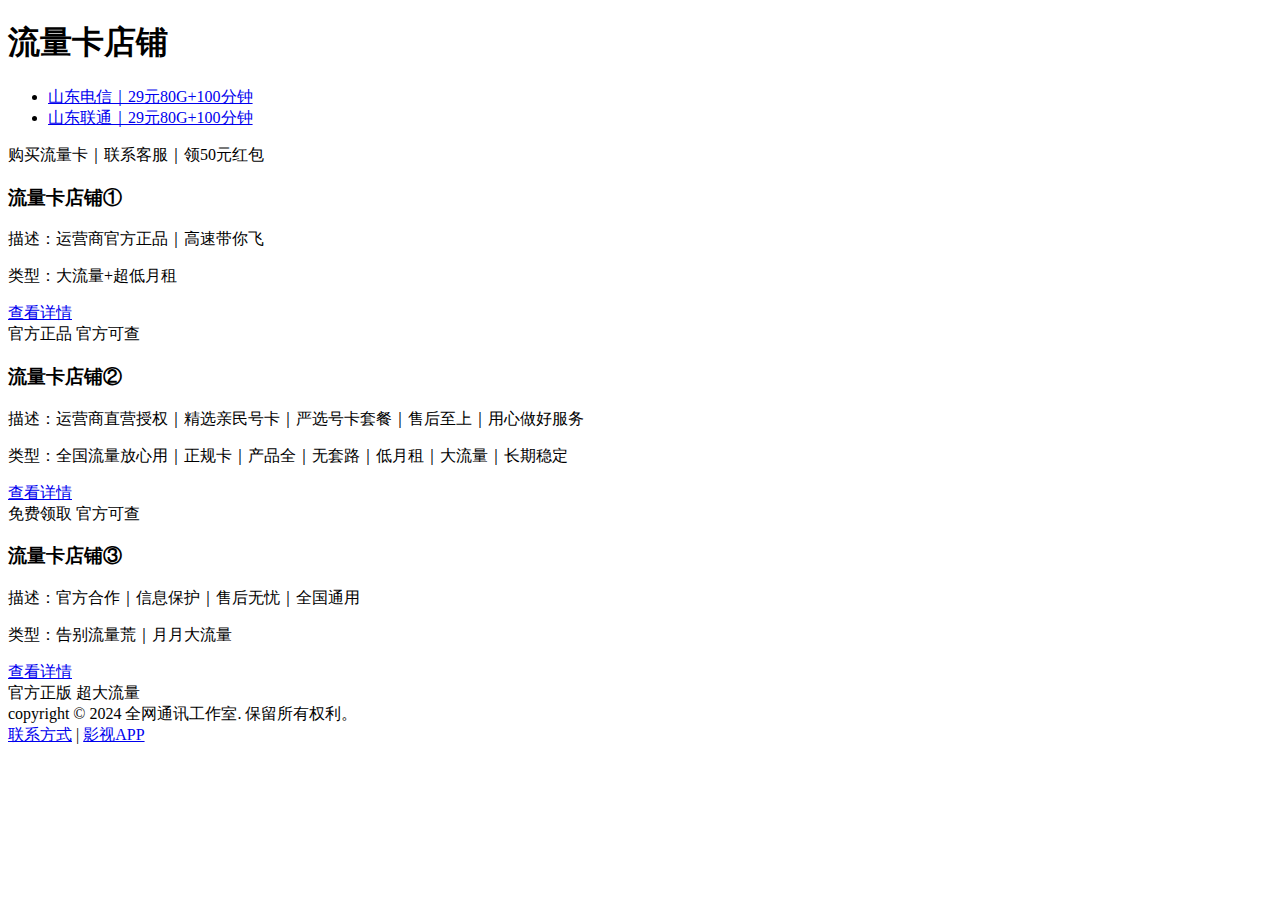
==== index.html @ e6051fe5 "Add files via upload" ====
<!DOCTYPE html>
<html lang="en">
<head>
<meta charset="UTF-8">
<meta name="viewport" content="width=device-width, initial-scale=1.0">
<title>流量卡店铺推荐</title>
<!-- 引入外部CSS文件 -->
<link rel="stylesheet" href="static/css/styles.css">
</head>
<body>
<div class="container">
    <h1>流量卡店铺</h1>
<div class="announcement-container">
        <ul class="announcement-list">
            <li><a href="https://172.lot-ml.com/h5orderEn/index?pudID=a815b3887ab3522a&userid=a4061d1ff6584527" class="no-underline">山东电信｜29元80G+100分钟</a></li>
            <li><a href="https://172.lot-ml.com/h5orderEn/index?pudID=52a3ed15bb6a7213&userid=a4061d1ff6584527" class="no-underline">山东联通｜29元80G+100分钟</a></li>

            <!-- 更多公告 -->
        </ul>
    </div>

    <script src="static/js/gonggao.js"></script>
    <div class="footer2">
   购买流量卡｜联系客服｜领50元红包<br>
   </div>
        
    <div class="download-item">
        <h3>流量卡店铺①</h3>
        <p>描述：运营商官方正品｜高速带你飞</p>
        <p>类型：大流量+超低月租</p>
        <a href="https://haokawx.lot-ml.com/Product/Index/134950" download>查看详情</a>
        <div class="tags">
            <span class="tag">官方正品</span>
            <span class="tag">官方可查</span>
        </div>
    </div>
    <div class="download-item">
        <h3>流量卡店铺②</h3>
        <p>描述：运营商直营授权｜精选亲民号卡｜严选号卡套餐｜售后至上｜用心做好服务</p>
        <p>类型：全国流量放心用｜正规卡｜产品全｜无套路｜低月租｜大流量｜长期稳定</p>
        <a href="https://index.feihuang.vip/hk/index?st=1&mid=24109&sc=24031011443640" download>查看详情</a>
        <div class="tags">
            <span class="tag">免费领取</span>
            <span class="tag">官方可查</span>
        </div>
    </div>
    <div class="download-item">
        <h3>流量卡店铺③</h3>
        <p>描述：官方合作｜信息保护｜售后无忧｜全国通用</p>
        <p>类型：告别流量荒｜月月大流量</p>
        <a href="https://wap.kaboshihaoka.com/show/?agent_id=61682" download>查看详情</a>
        <div class="tags">
            <span class="tag">官方正版</span>
            <span class="tag">超大流量</span>
        </div>
    </div>
</div>
</div>
<div class="footer">
   copyright © 2024 全网通讯工作室. 保留所有权利。<br>
        <div class="friend-links">
        <a href="xz/wx1.html" target="_blank">联系方式</a> |
        <a href="ystj.html" target="_blank">影视APP</a>

    </div>
</div>
</body>
</html>
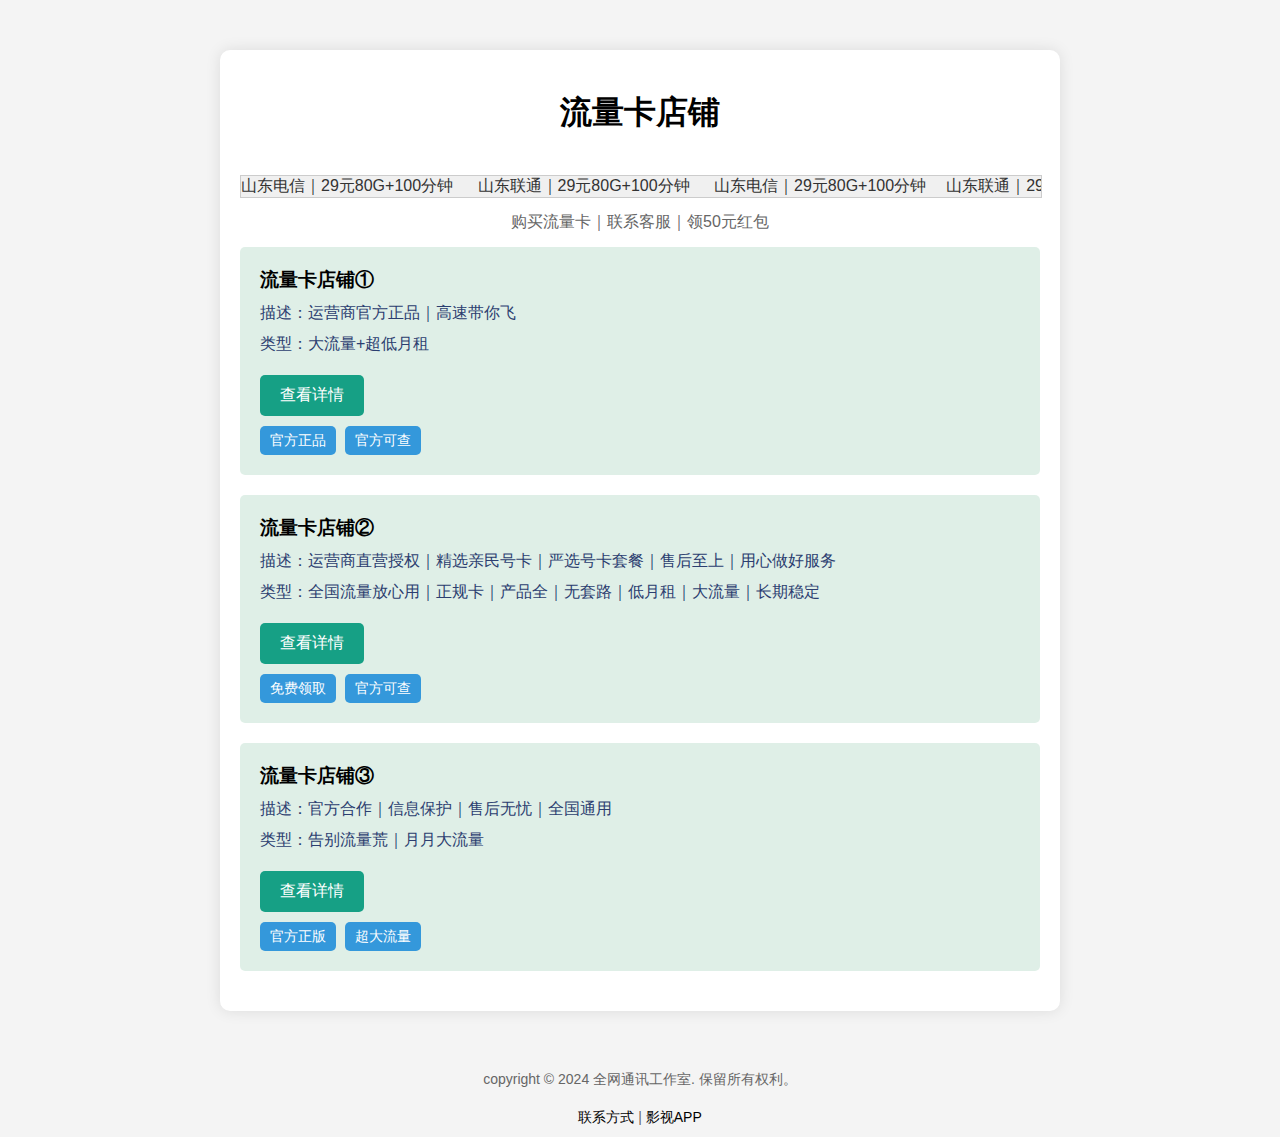
==== commit cea9b348: "Update index.html" ====
--- a/index.html
+++ b/index.html
@@ -59,10 +59,10 @@
 <div class="footer">
    copyright © 2024 全网通讯工作室. 保留所有权利。<br>
         <div class="friend-links">
-        <a href="xz/wx1.html" target="_blank">联系方式</a> |
+        <a href="./xz/wx1.html" target="_blank">联系方式</a> |
         <a href="ystj.html" target="_blank">影视APP</a>
 
     </div>
 </div>
 </body>
-</html>+</html>
--- a/static/css/styles.css
+++ b/static/css/styles.css
@@ -0,0 +1,353 @@
+/* 前端:img */
+/* 后端:译子(铬中云) */
+body {
+    font-family: 'Segoe UI', Tahoma, Geneva, Verdana, sans-serif;
+    background-color: #ec1;
+    margin: 0;
+    padding: 20px;
+    color: #333;
+}
+
+.marquee {
+  overflow: hidden;
+  white-space: nowrap;
+  position: relative;
+  border: 1px solid #ccc;
+}
+
+.marquee a {
+  text-decoration: none; /* 去除下划线 */
+  color: inherit;
+  margin-right: 20px; /* 公告之间的间距，可调整 */
+}
+
+.marquee span {
+  display: inline-block;
+}
+
+
+    #scrollingAnnouncements {
+        overflow: hidden; /* 隐藏超出的内容 */
+        white-space: nowrap; /* 单行显示 */
+        width: 100%; /* 宽度100% */
+        position: relative; /* 相对定位 */
+        padding: 10px; /* 内边距 */
+        border: 1px solid #ccc; /* 边框 */
+        background-color: #f8f8f8; /* 背景颜色 */
+    }
+
+    #scrollingAnnouncements ul {
+        list-style-type: none; /* 移除列表项符号 */
+        margin: 0;
+        padding: 0;
+        display: inline-block; /* 使用内联块级显示 */
+        animation: scrollText 10s linear infinite; /* 使用动画滚动 */
+    }
+
+    @keyframes scrollText {
+        0% { transform: translateX(0); }
+        100% { transform: translateX(calc(-1 * 100%)); } /* 计算移动的距离 */
+    }
+
+    #scrollingAnnouncements .announcement-link {
+        color: #007bff; /* 文本颜色 */
+        text-decoration: none; /* 去掉下划线 */
+    }
+
+    #scrollingAnnouncements .announcement-link:hover {
+        text-decoration: underline; /* 鼠标悬停时显示下划线 */
+    }
+
+
+
+.announcement-container {
+    width: 100%;
+    overflow: hidden;
+    white-space: nowrap;
+    position: relative;
+    background-color: #f0f0f0; /* 滚动条背景颜色 */
+    border: 1px solid #ccc; /* 滚动条边框颜色 */
+}
+
+.announcement-list {
+    list-style: none;
+    padding: 0;
+    margin: 0;
+    display: inline-block;
+    animation: scroll 40s linear infinite;
+}
+
+.announcement-list li {
+    display: inline-block;
+    padding-right: 20px;
+}
+
+.announcement-list a {
+    text-decoration: none;
+    color: #333;
+}
+
+.no-underline {
+    text-decoration: none !important;
+}
+
+@keyframes scroll {
+    0% {
+        transform: translateX(100%);
+    }
+    100% {
+        transform: translateX(-100%);
+    }
+}
+
+
+
+
+#announcement-list {
+    display: flex; /* 使用弹性布局 */
+    list-style-type: none; /* 移除列表默认符号 */
+    margin: 0; /* 清除默认外边距 */
+    padding: 0; /* 清除默认内边距 */
+    animation: scrollText 20s linear infinite; /* 动画 */
+}
+
+@keyframes scrollText {
+    0% { transform: translateX(100%); } /* 开始时全部在视图之外 */
+    100% { transform: translateX(-100%); } /* 结束时全部在视图之外 */
+}
+
+#announcement-list li {
+    flex-shrink: 0; /* 防止列表项缩小 */
+}
+
+#announcement-list a {
+    text-decoration: none; /* 移除链接下划线 */
+    color: #000; /* 链接颜色 */
+    padding: 0 10px; /* 给链接一点内边距 */
+    transition: color 0.3s ease-in-out; /* 鼠标悬停过渡效果 */
+}
+
+#announcement-list a:hover {
+    color: #ff0000; /* 鼠标悬停时链接颜色变化 */
+}
+
+.container {
+    max-width: 900px;
+    margin: 20px auto;
+    background: #02952f;
+    padding: 20px;
+    border-radius: 10px;
+    box-shadow: 0 5px 15px rgba(0,0,0,0.1);
+}
+
+h1 {
+    text-align: center;
+    margin-bottom: 40px;
+    color: #000000;
+}
+
+.download-item {
+    background: #bdc7;
+    padding: 20px;
+    margin-bottom: 20px;
+    border-radius: 5px;
+    transition: transform 0.3s ease;
+}
+
+.download-item:hover {
+    transform: translateY(-10px);
+}
+
+.download-item h3 {
+    margin: 0;
+    color: #000000;
+}
+
+.download-item p {
+    margin: 10px 0;
+    font-size: 1em;
+    color: #2c3e70;
+}
+
+.download-item a {
+    display: inline-block;
+    background: #16a085;
+    color: white;
+    padding: 10px 20px;
+    text-decoration: none;
+    border-radius: 5px;
+    margin-top: 10px;
+    transition: background 0.3s ease;
+}
+
+.download-item a:hover {
+    background: #1abc9c;
+}
+
+.tags {
+    margin-top: 10px;
+}
+
+.tag {
+    display: inline-block;
+    background: #3498db;
+    color: white;
+    padding: 5px 10px;
+    border-radius: 5px;
+    margin-right: 5px;
+    font-size: 0.9em;
+}
+
+.footer2 {
+    text-align: center;
+    padding: 14px 0;
+    font-size: 16px;
+    color: #666;
+}
+
+.footer {
+    text-align: center;
+    padding: 10px 0;
+    font-size: 14px;
+    color: #666;
+}
+
+/* 添加的响应式设计样式 */
+@media (max-width: 768px) {
+    .container {
+        width: auto;
+        padding: 10px;
+    }
+    .download-item {
+        padding: 10px;
+    }
+    .download-item h3 {
+        font-size: 1.2em;
+    }
+    .download-item p {
+        font-size: 0.9em;
+    }
+    .footer {
+        font-size: 12px;
+    }
+}
+body {
+    font-family: Arial, sans-serif;
+    background-color: #f4f4f4;
+    color: #333;
+    margin: 0;
+    padding: 0;
+}
+
+.container {
+    max-width: 800px;
+    margin: 50px auto;
+    background-color: #ffffff;
+    padding: 20px;
+    box-shadow: 0 0 15px rgba(0, 0, 0, 0.1);
+}
+
+h2 {
+    text-align: center;
+    color: #007BFF;
+}
+
+.link-item {
+    display: flex;
+    align-items: center;
+    margin-bottom: 20px;
+    padding: 10px;
+    border: 1px solid #ddd;
+    border-radius: 8px;
+    background-color: #fafafa;
+}
+
+.link-item img {
+    width: 50px;
+    height: 50px;
+    border-radius: 50%;
+    margin-right: 15px;
+}
+
+.link-details {
+    flex-grow: 1;
+}
+
+.link-details h3 {
+    margin: 0 0 5px;
+    font-size: 18px;
+    color: #007BFF;
+}
+
+.link-details p {
+    margin: 5px 0;
+    font-size: 14px;
+    color: #555;
+}
+
+.link-tags {
+    margin-top: 5px;
+}
+
+.link-tags span {
+    background-color: #007BFF;
+    color: white;
+    padding: 3px 8px;
+    border-radius: 12px;
+    font-size: 12px;
+    margin-right: 5px;
+}
+
+.link-item a {
+    text-decoration: none;
+}
+
+/* 底部样式 */
+footer {
+    text-align: center;
+    padding: 20px;
+    margin-top: 30px;
+    background-color: #007BFF;
+    color: white;
+}
+
+footer p {
+    margin: 5px 0;
+}
+
+footer a {
+    color: white;
+    text-decoration: none;
+}
+
+footer a:hover {
+    text-decoration: none;
+}
+
+.footer {
+    text-align: center;
+    padding: 10px 0;
+    font-size: 14px;
+    color: #666;
+}
+
+.friend-links a {
+            text-decoration: none; /* 去掉下划线 */
+            color: #000000; /* 链接颜色 */
+        }
+
+        /* 设置链接容器的样式 */
+.friend-links {
+            text-align: center; /* 居中文本 */
+            margin-top: 20px; /* 上边距 */
+        }
+
+        /* 鼠标悬停时改变颜色 */
+.friend-links a:hover {
+            color: #FF0000; /* 悬停时的颜色 */
+        }
+
+
+
+/* 前端:img */
+/* 后端:译子(铭中云) */